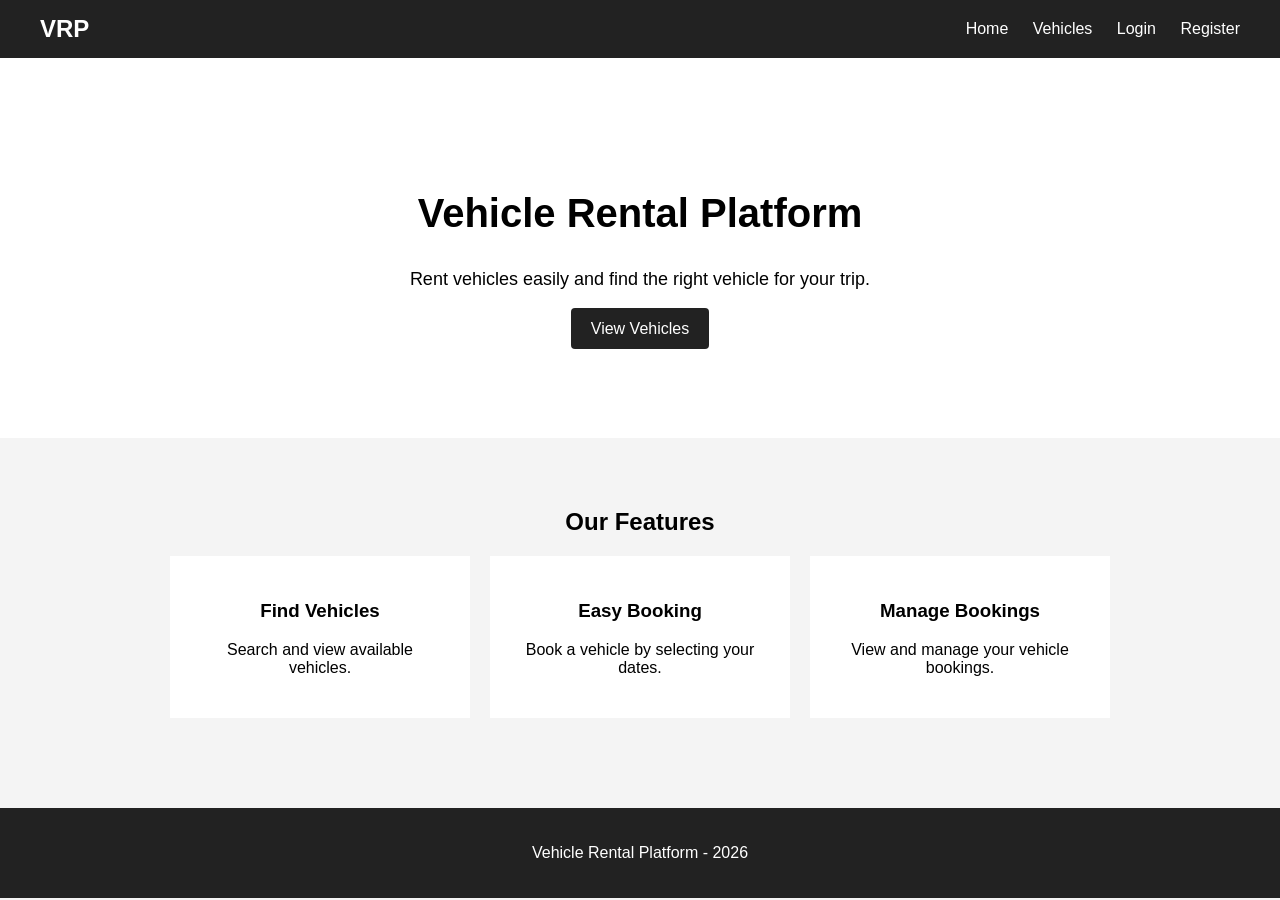
==== frontend/index.html @ 4888a682 "Added basic frontend home page" ====
<!DOCTYPE html>
<html lang="en">
<head>
    <meta charset="UTF-8">
    <meta name="viewport" content="width=device-width, initial-scale=1.0">

    <title>Vehicle Rental Platform</title>

    <link rel="stylesheet" href="css/style.css">
</head>

<body>

    <nav>
        <h2>VRP</h2>

        <div>
            <a href="index.html">Home</a>
            <a href="pages/vehicles.html">Vehicles</a>
            <a href="pages/login.html">Login</a>
            <a href="pages/register.html">Register</a>
        </div>
    </nav>


    <section class="hero">
        <h1>Vehicle Rental Platform</h1>

        <p>
            Rent vehicles easily and find the right vehicle for your trip.
        </p>

        <a href="pages/vehicles.html" class="button">
            View Vehicles
        </a>
    </section>


    <section class="features">

        <h2>Our Features</h2>

        <div class="feature">

            <div>
                <h3>Find Vehicles</h3>
                <p>Search and view available vehicles.</p>
            </div>

            <div>
                <h3>Easy Booking</h3>
                <p>Book a vehicle by selecting your dates.</p>
            </div>

            <div>
                <h3>Manage Bookings</h3>
                <p>View and manage your vehicle bookings.</p>
            </div>

        </div>

    </section>


    <footer>
        <p>Vehicle Rental Platform - 2026</p>
    </footer>


    <script src="js/app.js"></script>

</body>
</html>
---- frontend/css/style.css ----
body {
    margin: 0;
    font-family: Arial, sans-serif;
    background: #f4f4f4;
}

nav {
    background: #222;
    color: white;
    padding: 15px 40px;

    display: flex;
    justify-content: space-between;
    align-items: center;
}

nav h2 {
    margin: 0;
}

nav a {
    color: white;
    text-decoration: none;
    margin-left: 20px;
}

nav a:hover {
    text-decoration: underline;
}

.hero {
    background: white;
    text-align: center;
    padding: 100px 20px;
}

.hero h1 {
    font-size: 40px;
}

.hero p {
    font-size: 18px;
    margin-bottom: 30px;
}

.button {
    background: #222;
    color: white;
    padding: 12px 20px;
    text-decoration: none;
    border-radius: 4px;
}

.features {
    padding: 50px 40px;
    text-align: center;
}

.feature {
    display: flex;
    justify-content: center;
    gap: 20px;
}

.feature div {
    background: white;
    padding: 25px;
    width: 250px;
}

footer {
    background: #222;
    color: white;
    text-align: center;
    padding: 20px;
    margin-top: 40px;
}
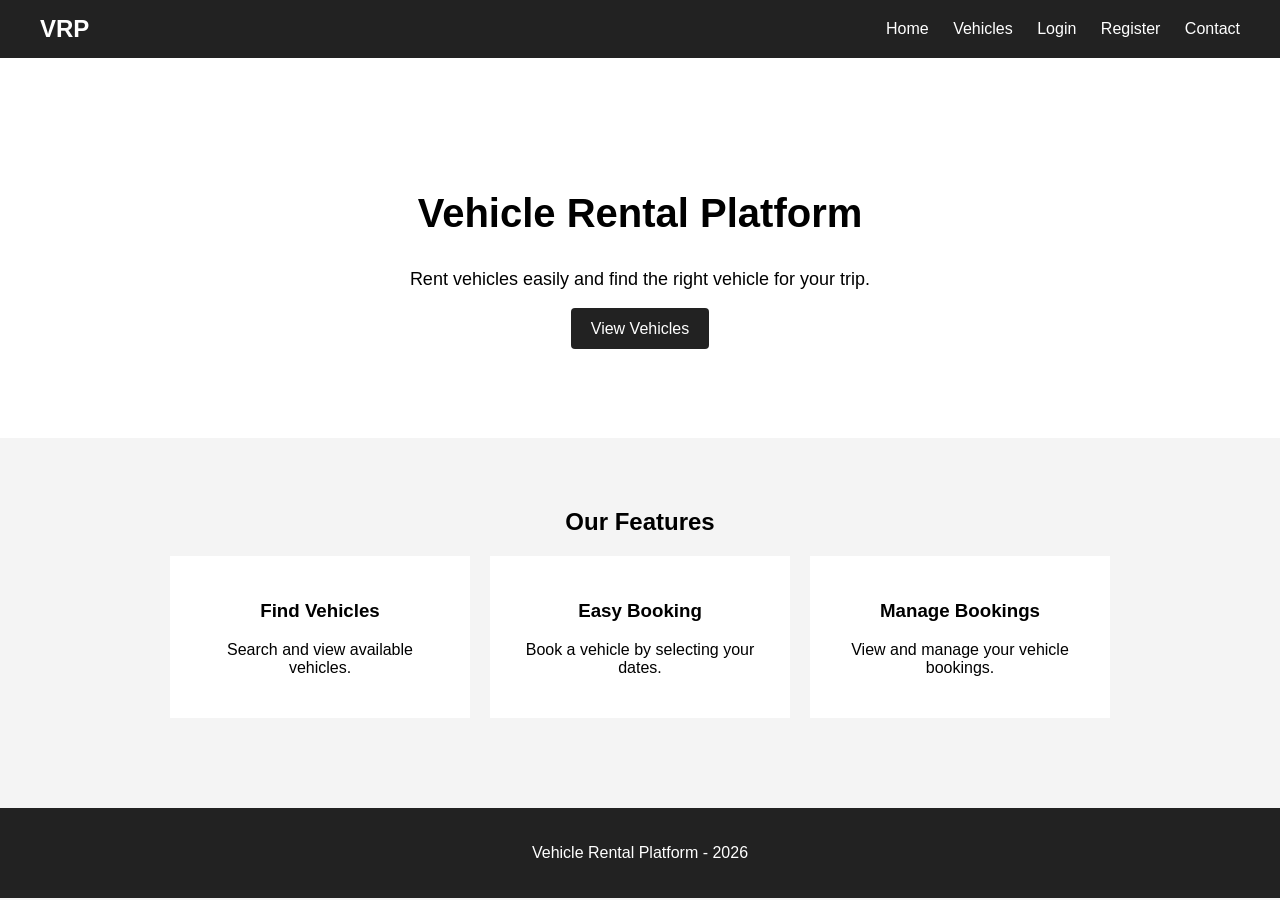
==== commit fc121798: "Implemented frontend contact form" ====
--- a/frontend/index.html
+++ b/frontend/index.html
@@ -16,23 +16,26 @@
 
         <div>
             <a href="index.html">Home</a>
-            <a href="pages/vehicles.html">Vehicles</a>
-            <a href="pages/login.html">Login</a>
-            <a href="pages/register.html">Register</a>
+            <a href="vehicles.html">Vehicles</a>
+            <a href="login.html">Login</a>
+            <a href="register.html">Register</a>
+            <a href="contact.html">Contact</a>
         </div>
     </nav>
 
 
     <section class="hero">
+
         <h1>Vehicle Rental Platform</h1>
 
         <p>
             Rent vehicles easily and find the right vehicle for your trip.
         </p>
 
-        <a href="pages/vehicles.html" class="button">
+        <a href="vehicles.html" class="button">
             View Vehicles
         </a>
+
     </section>
 
 
--- a/frontend/css/style.css
+++ b/frontend/css/style.css
@@ -74,4 +74,35 @@
     text-align: center;
     padding: 20px;
     margin-top: 40px;
+}
+
+.vehicles {
+    padding: 50px 40px;
+    text-align: center;
+}
+
+#vehicle-list {
+    display: flex;
+    flex-wrap: wrap;
+    justify-content: center;
+    gap: 20px;
+}
+
+.vehicle-card {
+    background: white;
+    padding: 20px;
+    width: 250px;
+    text-align: left;
+}
+
+.vehicle-card h3 {
+    margin-top: 0;
+}
+
+.vehicle-card button {
+    padding: 8px 15px;
+    background: #222;
+    color: white;
+    border: none;
+    cursor: pointer;
 }
